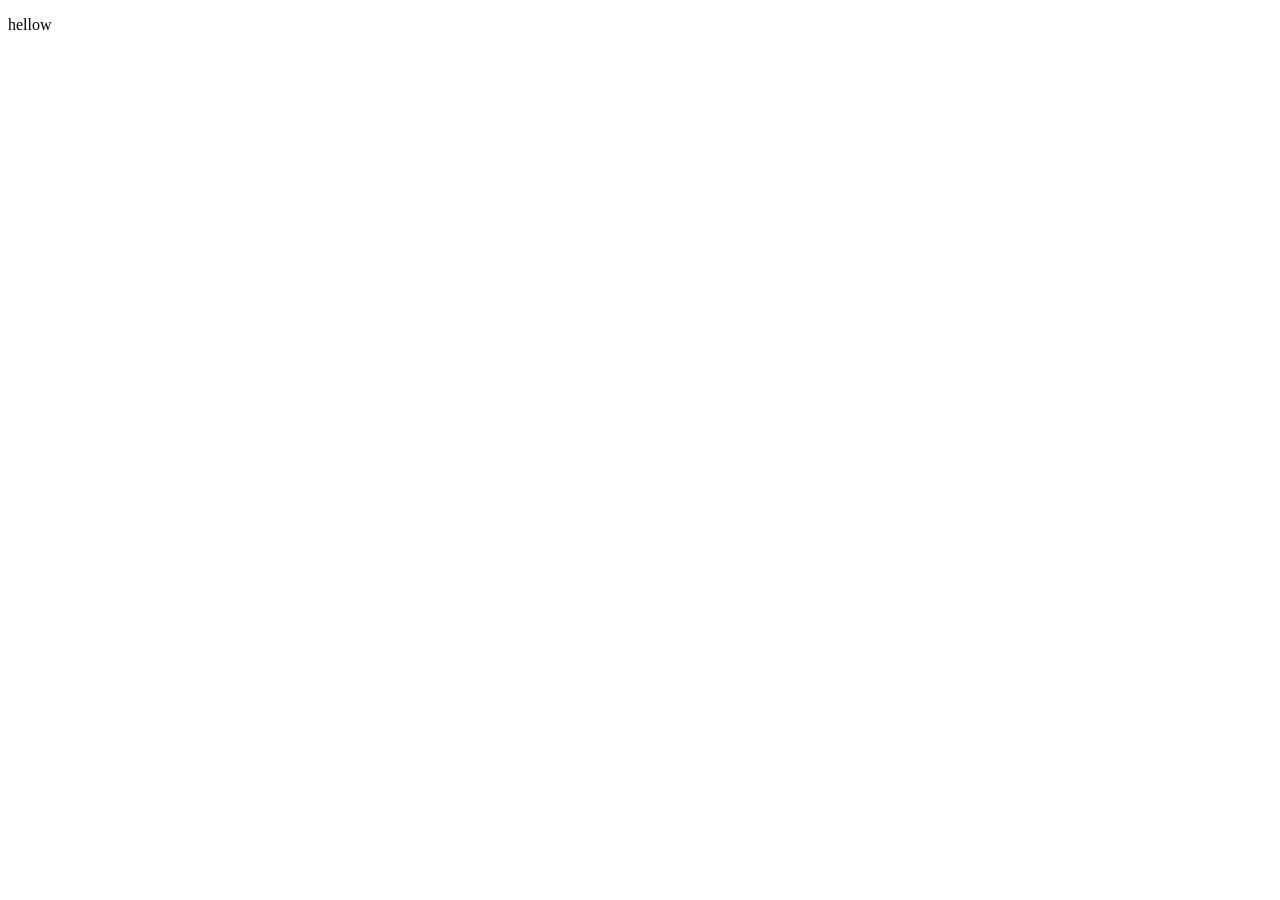
==== pan.html @ 9773aa69 "pagina principal" ====
<!DOCTYPE html>
<html lang="en">
<head>
    <meta charset="UTF-8">
    <meta name="viewport" content="width=device-width, initial-scale=1.0">
    <title>Document</title>
</head>
<body>
    <p>hellow</p>
</body>
</html>
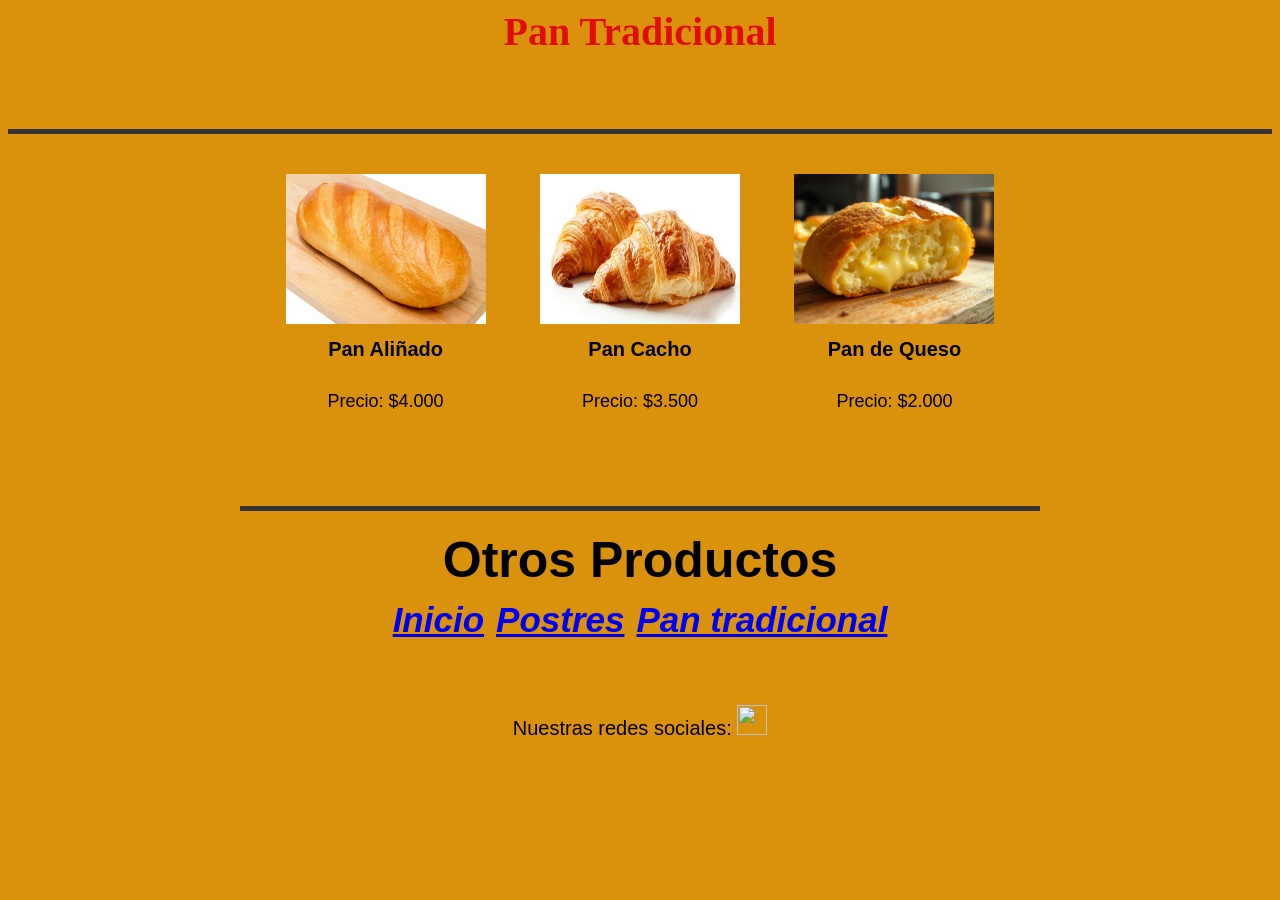
==== commit d88f07c0: "Vista de pasteles y panes" ====
--- a/pan.html
+++ b/pan.html
@@ -1,11 +1,61 @@
 <!DOCTYPE html>
-<html lang="en">
+<html lang="es">
+
 <head>
     <meta charset="UTF-8">
     <meta name="viewport" content="width=device-width, initial-scale=1.0">
-    <title>Document</title>
+    <link rel="stylesheet" href="style.css">
+    <title>Pan Tradicional - Panadería LOLA</title>
 </head>
+
 <body>
-    <p>hellow</p>
+    <header>
+        <nav> </nav>
+    </header>
+
+    <h1><strong>Pan Tradicional</strong></h1>
+
+    <br><br><br>
+    <hr>
+
+    <main>
+        <ul>
+            <li>
+                <img src="Img/panes/pan-alinado.png" width="200" height="150" alt="Pan Aliñado">
+                <h2>Pan Aliñado</h2>
+                <p>Precio: $4.000</p>
+            </li>
+            <li>
+                <img src="Img/panes/pan-cacho.png" width="200" height="150" alt="Pan Cacho">
+                <h2>Pan Cacho</h2>
+                <p>Precio: $3.500</p>
+            </li>
+            <li>
+                <img src="Img/panes/pan-de-queso.png" width="200" height="150" alt="Pan de Queso">
+                <h2>Pan de Queso</h2>
+                <p>Precio: $2.000</p>
+            </li>
+        </ul>
+
+        <br><br><br>
+        <hr>
+
+        <table class="productos">
+            <caption><strong>Otros Productos</strong></caption>
+            <tr>
+                <th><a href="index.html">Inicio</a></th>
+                <th><a href="postres.html">Postres</a></th>
+                <th><a href="pan.html">Pan tradicional</a></th>
+            </tr>
+        </table>
+    </main>
+
+    <br><br><br>
+
 </body>
+
+<footer>
+    Nuestras redes sociales: <img src="img/instagram.png" width="30" height="30" alt="">
+</footer>
+
 </html>
--- a/style.css
+++ b/style.css
@@ -0,0 +1,77 @@
+body {
+    background-color: rgb(218, 146, 12);
+    font-family: Arial, sans-serif;
+}
+
+.image {
+    margin-top: 10px;
+}
+
+h1 {
+    font-family: Georgia, 'Times New Roman', Times, serif;
+    font-size: 40px;
+    color: rgba(223, 11, 11, 0.976);
+    width: 80%;
+    max-width: 350px;
+    margin: 0 auto;
+    text-align: center;
+}
+
+tr {
+    font-size: 35px;
+    font-weight: 100;
+    font-style: italic;
+}
+
+caption {
+    font-size: 50px;
+}
+
+main {
+    width: 90%;
+    max-width: 800px;
+    margin: 0 auto;
+}
+
+.productos {
+    border-collapse: separate;
+    border-spacing: 10px;
+    margin: 0 auto;
+}
+
+ul {
+    list-style: none;
+    padding: 0;
+    margin: 0 auto;
+    text-align: center;
+}
+
+li {
+    display: inline-block;
+    width: 220px;
+    text-align: center;
+    vertical-align: top;
+    margin: 20px 15px;
+}
+
+li h2 {
+    font-size: 20px;
+    margin: 10px 0 5px 0;
+    min-height: 48px;
+}
+
+li p {
+    font-size: 18px;
+    margin: 0;
+}
+
+hr {
+    border: none;
+    border-top: 5px solid #333333;
+    margin: 20px 0;
+}
+
+footer {
+    text-align: center;
+    font-size: 20px;
+}
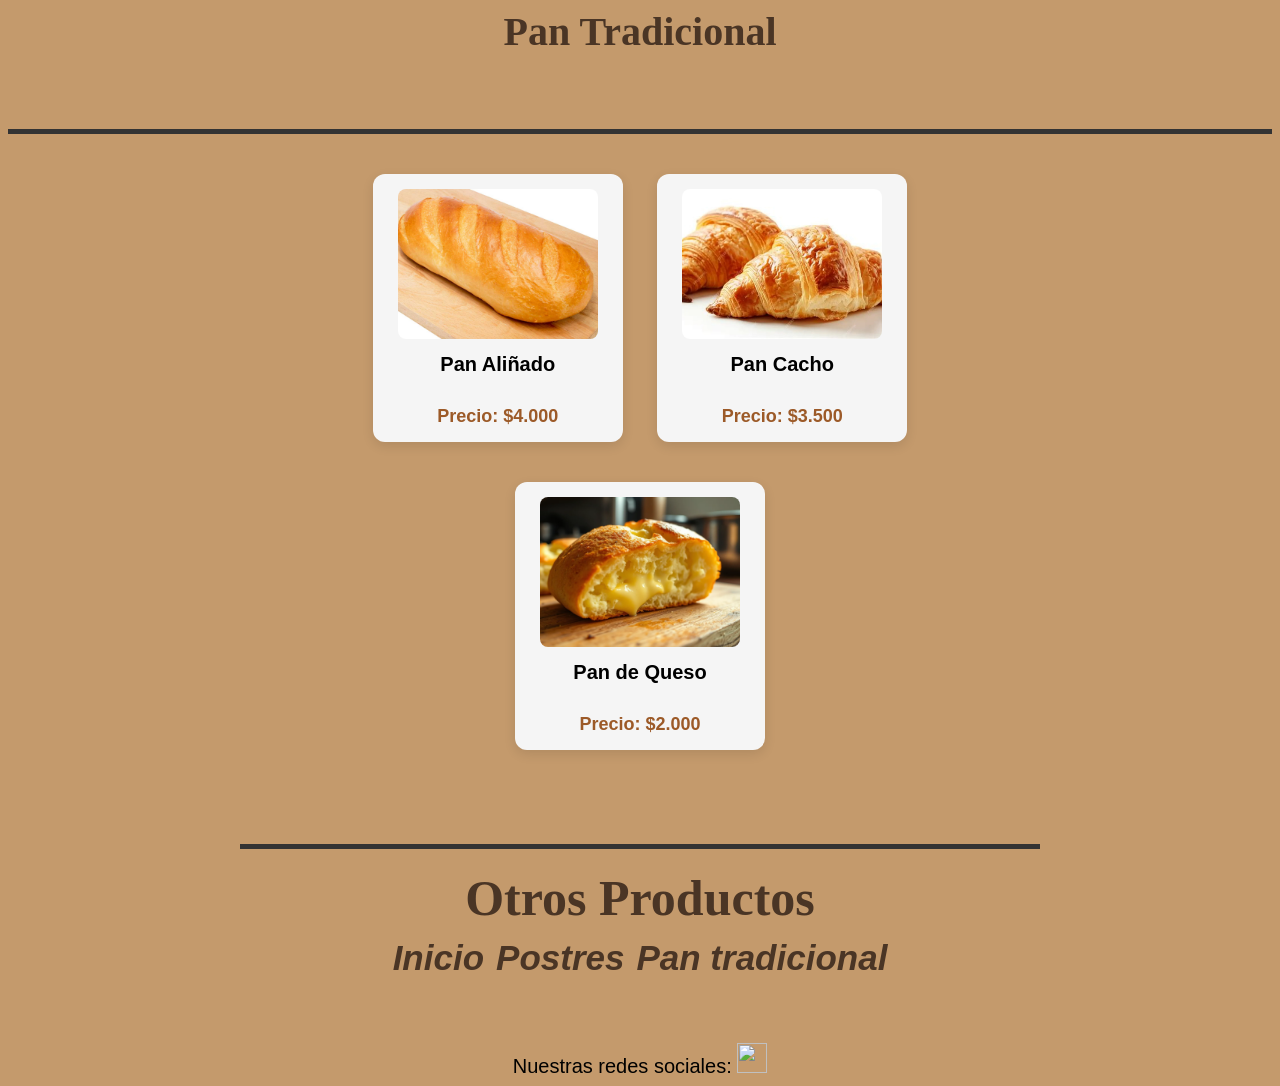
==== commit b0427be8: "Comentarios html y css" ====
--- a/pan.html
+++ b/pan.html
@@ -9,16 +9,19 @@
 </head>
 
 <body>
+    <!-- ==================== ENCABEZADO Y NAVEGACIÓN ==================== -->
     <header>
         <nav> </nav>
     </header>
 
+    <!-- ==================== TÍTULO DE LA SECCIÓN ==================== -->
     <h1><strong>Pan Tradicional</strong></h1>
 
     <br><br><br>
     <hr>
 
     <main>
+        <!-- ==================== CATÁLOGO DE PANES (MOSAICO) ==================== -->
         <ul>
             <li>
                 <img src="Img/panes/pan-alinado.png" width="200" height="150" alt="Pan Aliñado">
@@ -40,6 +43,7 @@
         <br><br><br>
         <hr>
 
+        <!-- ==================== MENÚ DE NAVEGACIÓN (OTROS PRODUCTOS) ==================== -->
         <table class="productos">
             <caption><strong>Otros Productos</strong></caption>
             <tr>
@@ -54,6 +58,7 @@
 
 </body>
 
+<!-- ==================== PIE DE PÁGINA Y REDES SOCIALES ==================== -->
 <footer>
     Nuestras redes sociales: <img src="img/instagram.png" width="30" height="30" alt="">
 </footer>
--- a/style.css
+++ b/style.css
@@ -1,16 +1,41 @@
+/* ==================================================
+   ESTILOS GENERALES Y CUERPO
+   ================================================== */
 body {
-    background-color: rgb(218, 146, 12);
+    background-color: #C49A6C;
     font-family: Arial, sans-serif;
 }
 
+/* ==================================================
+   IMÁGENES Y UBICACIÓN
+   ================================================== */
 .image {
     margin-top: 10px;
-}
-
+    max-width: 100%;
+    height: auto;
+}
+
+.ubicacion {
+    text-align: center;
+    margin-top: 20px;
+}
+
+.ubicacion img {
+    max-width: 100%;
+    height: auto;
+}
+
+.historia {
+    font-family: Georgia, 'Times New Roman', Times, serif;
+}
+
+/* ==================================================
+   TIPOGRAFÍA Y TÍTULOS
+   ================================================== */
 h1 {
     font-family: Georgia, 'Times New Roman', Times, serif;
     font-size: 40px;
-    color: rgba(223, 11, 11, 0.976);
+    color: #4A3525;
     width: 80%;
     max-width: 350px;
     margin: 0 auto;
@@ -25,6 +50,8 @@
 
 caption {
     font-size: 50px;
+    color: #4A3525;
+    font-family: Georgia, 'Times New Roman', Times, serif;
 }
 
 main {
@@ -33,12 +60,29 @@
     margin: 0 auto;
 }
 
+/* ==================================================
+   MENÚ DE PRODUCTOS (TABLA DE NAVEGACIÓN)
+   ================================================== */
 .productos {
     border-collapse: separate;
     border-spacing: 10px;
     margin: 0 auto;
 }
 
+.productos a {
+    transition: color 0.3s ease, text-shadow 0.3s ease;
+    text-decoration: none;
+    color: #4A3525;
+}
+
+.productos a:hover {
+    color: #9c5a28;
+    text-shadow: 0 0 8px rgba(156, 90, 40, 0.7);
+}
+
+/* ==================================================
+   MOSAICO DE PRODUCTOS (LISTA DE TARJETAS UL / LI)
+   ================================================== */
 ul {
     list-style: none;
     padding: 0;
@@ -52,6 +96,21 @@
     text-align: center;
     vertical-align: top;
     margin: 20px 15px;
+    background-color: #F5F5F5;
+    padding: 15px;
+    border-radius: 12px;
+    box-shadow: 0 4px 12px rgba(0, 0, 0, 0.1);
+    transition: transform 0.25s ease, box-shadow 0.25s ease;
+}
+
+li:hover {
+    transform: translateY(-6px);
+    box-shadow: 0 10px 22px rgba(0, 0, 0, 0.25);
+}
+
+li img {
+    border-radius: 8px;
+    object-fit: cover;
 }
 
 li h2 {
@@ -62,9 +121,14 @@
 
 li p {
     font-size: 18px;
+    font-weight: 600;
+    color: #9c5a28;
     margin: 0;
 }
 
+/* ==================================================
+   LÍNEAS DIVISORIAS Y PIE DE PÁGINA
+   ================================================== */
 hr {
     border: none;
     border-top: 5px solid #333333;
@@ -74,4 +138,154 @@
 footer {
     text-align: center;
     font-size: 20px;
+}
+
+/* ==================================================
+   FORMULARIO PQRS
+   ================================================== */
+.pqrs {
+    background-color: #4A3525;
+    max-width: 580px;
+    padding: 30px 35px;
+    margin: 30px auto;
+    border-radius: 16px;
+    box-shadow: 0 8px 24px rgba(0, 0, 0, 0.22);
+    text-align: left;
+}
+
+.pqrs h1 {
+    color: #C49A6C;
+    font-size: 30px;
+    margin-bottom: 10px;
+}
+
+.formulario label {
+    font-weight: 600;
+    font-size: 15px;
+    color: #C49A6C;
+}
+
+.formulario {
+    display: flex;
+    flex-direction: column;
+    gap: 6px;
+}
+
+.formulario input,
+.formulario textarea,
+.formulario select {
+    font-family: Arial, sans-serif;
+    padding: 10px 14px;
+    border: 1px solid #C49A6C;
+    border-radius: 8px;
+    font-size: 15px;
+    color: #4A3525;
+    background-color: #F5F5F5;
+    box-shadow: inset 0 2px 4px rgba(0, 0, 0, 0.1);
+    transition: border-color 0.3s, box-shadow 0.3s;
+}
+
+.formulario input:focus,
+.formulario textarea:focus,
+.formulario select:focus {
+    outline: none;
+    box-shadow: 0 0 8px rgba(196, 154, 108, 0.7);
+}
+
+.boton {
+    font-family: Arial, sans-serif;
+    font-size: 17px;
+    font-weight: 600;
+    background-color: #C49A6C;
+    color: #4A3525;
+    padding: 12px 20px;
+    border: none;
+    border-radius: 8px;
+    box-shadow: 0 4px 10px rgba(0, 0, 0, 0.1);
+    cursor: pointer;
+    transition: background-color 0.2s ease, transform 0.2s ease, box-shadow 0.2s ease;
+    margin-top: 10px;
+}
+
+.boton:hover {
+    background-color: #B07A5A;
+    transform: translateY(-2px);
+    box-shadow: 0 6px 12px rgba(0, 0, 0, 0.15);
+}
+
+button:active {
+    transform: translateY(0);
+    box-shadow: 0 4px 10px rgba(0, 0, 0, 0.1);
+}
+
+/* ==================================================
+   DISEÑO RESPONSIVE (Media Queries)
+   ================================================== */
+
+/* Tablets y pantallas medianas (<= 768px) */
+@media (max-width: 768px) {
+    h1 {
+        font-size: 34px;
+    }
+
+    caption {
+        font-size: 36px;
+    }
+
+    tr {
+        font-size: 26px;
+    }
+
+    .pqrs {
+        padding: 25px 20px;
+        margin: 20px 10px;
+    }
+
+    .pqrs h1 {
+        font-size: 24px;
+    }
+
+    li {
+        width: 42%;
+        min-width: 200px;
+        margin: 15px 8px;
+    }
+}
+
+/* Teléfonos y pantallas pequeñas (<= 480px) */
+@media (max-width: 480px) {
+    body {
+        padding: 6px;
+    }
+
+    h1 {
+        font-size: 28px;
+    }
+
+    caption {
+        font-size: 28px;
+    }
+
+    tr {
+        font-size: 20px;
+    }
+
+    .productos {
+        border-spacing: 6px;
+    }
+
+    li {
+        width: 88%;
+        max-width: 260px;
+        margin: 15px auto;
+        display: block;
+    }
+
+    .pqrs {
+        padding: 20px 15px;
+    }
+
+    .boton {
+        font-size: 15px;
+    }
 }
